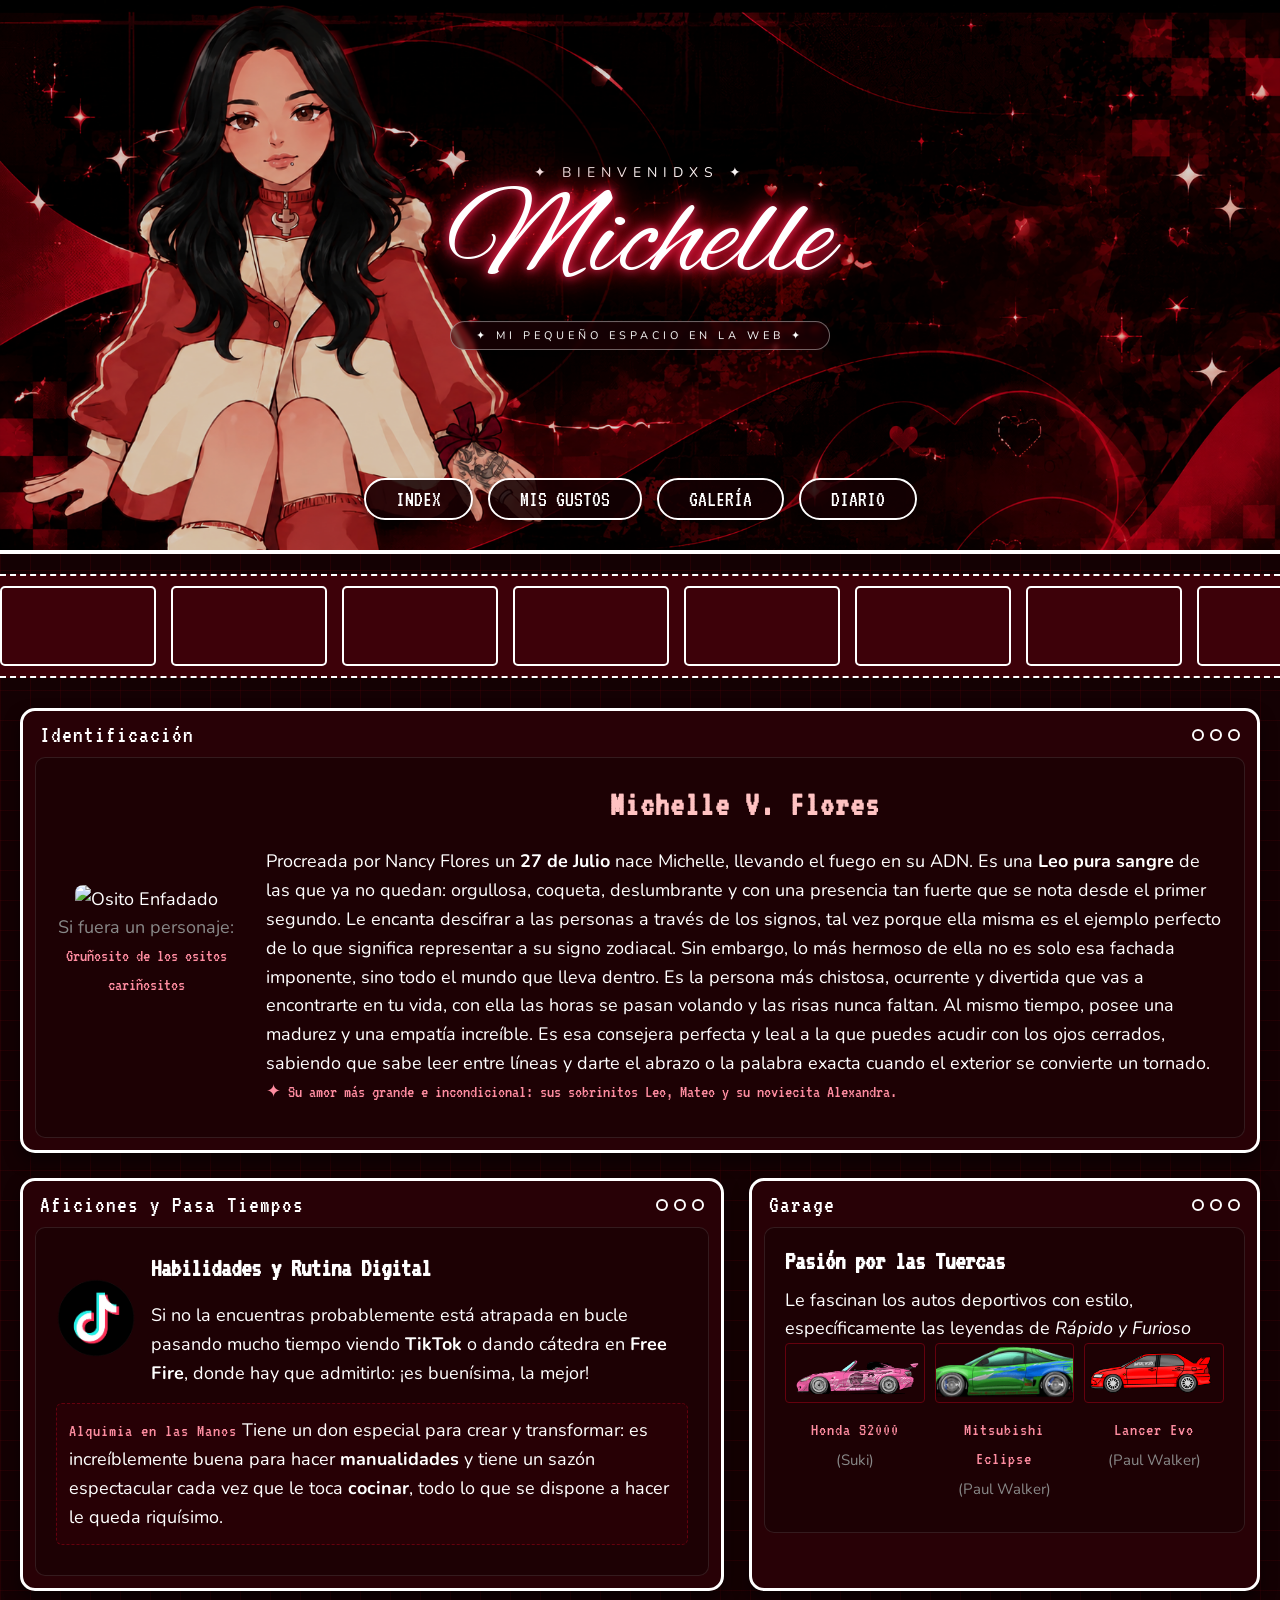
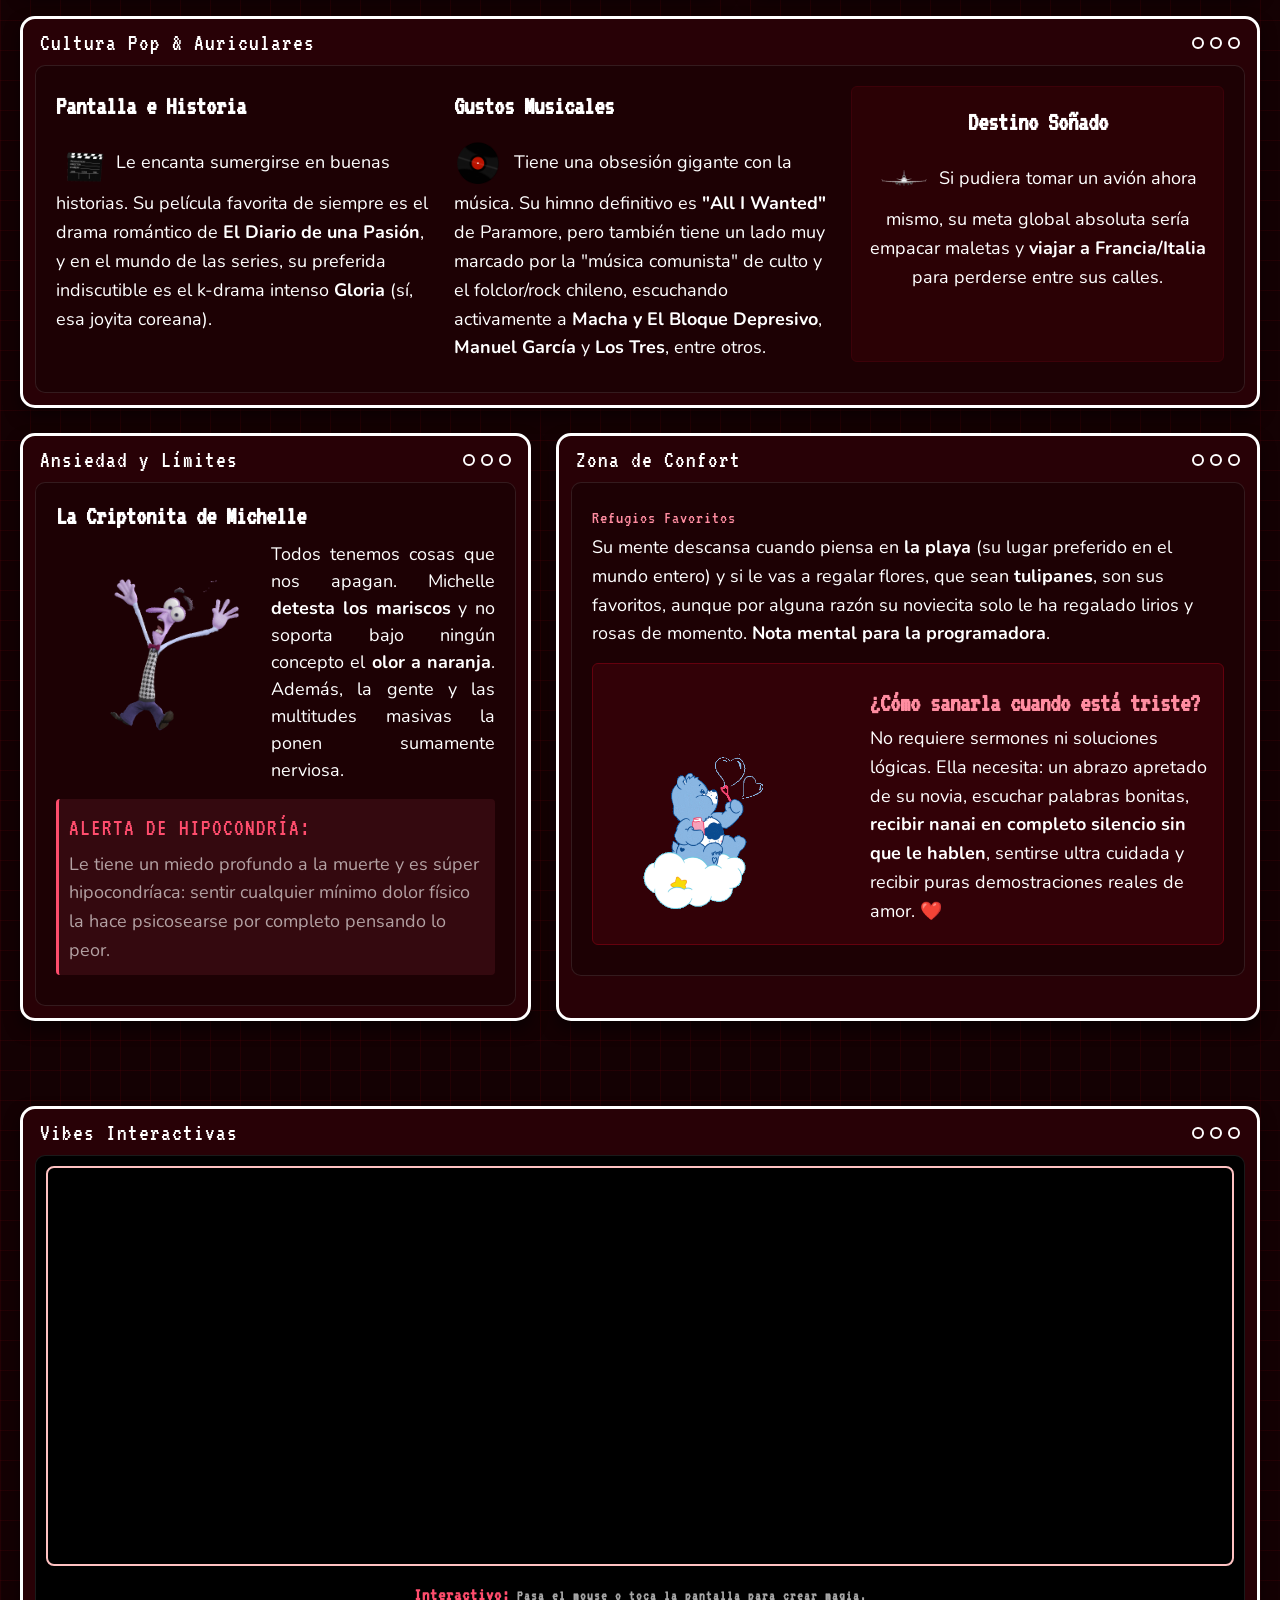
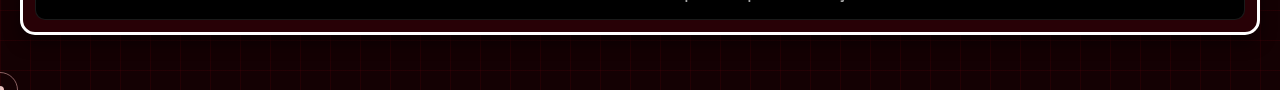
==== gustos.html @ 3cf8f76e "Primer commit: Proyecto Blog Michelle terminado" ====
<!DOCTYPE html>
<html lang="es">
<head>
    <meta charset="UTF-8">
    <meta name="viewport" content="width=device-width, initial-scale=1.0">
    <title>My Blog Michelle - Mis Gustos</title>
    <link rel="stylesheet" href="style.css">
    <link href="https://fonts.googleapis.com/css2?family=Alex+Brush&family=VT323&family=Nunito:wght@400;700;900&family=Pixelify+Sans&display=swap" rel="stylesheet">
</head>
<body>

    <header class="site-header">
        <div class="header-banner-container">
            <img src="FOTOS/Portada 1.png" class="banner-img" alt="Portada Michelle">
            
            <div class="header-text-overlay">
                <p class="welcome-text">✦ Bienvenidxs ✦</p>
                <h1 class="sparkle-name">Michelle</h1>
                <p class="tagline">✦ MI PEQUEÑO ESPACIO EN LA WEB ✦</p>
            </div>

            <nav class="nav-buttons">
                <a href="index.html" class="tu-clase-de-boton">INDEX</a>
                <a href="gustos.html" class="tu-clase-de-boton">MIS GUSTOS</a>
                <a href="galeria.html" class="tu-clase-de-boton">GALERÍA</a>
                <a href="diario.html" class="tu-clase-de-boton">DIARIO</a>
            </nav>
        </div>
    </header>

    <div class="marquee-container">
        <div class="marquee-track">
            <video src="C:\Users\Satana\Documents\AM\MyBlogMichelle\FOTOS\GIF\1.mp4.mp4" autoplay loop muted playsinline></video>
            <video src="C:\Users\Satana\Documents\AM\MyBlogMichelle\FOTOS\GIF\2.mp4.mp4" autoplay loop muted playsinline></video>
            <video src="C:\Users\Satana\Documents\AM\MyBlogMichelle\FOTOS\GIF\3.mp4.mp4" autoplay loop muted playsinline></video>
            <video src="C:\Users\Satana\Documents\AM\MyBlogMichelle\FOTOS\GIF\4.mp4.mp4" autoplay loop muted playsinline></video>
            <video src="C:\Users\Satana\Documents\AM\MyBlogMichelle\FOTOS\GIF\5.mp4.mp4" autoplay loop muted playsinline></video>
            <video src="C:\Users\Satana\Documents\AM\MyBlogMichelle\FOTOS\GIF\6.mp4.mp4" autoplay loop muted playsinline></video>
            
            <video src="C:\Users\Satana\Documents\AM\MyBlogMichelle\FOTOS\GIF\1.mp4.mp4" autoplay loop muted playsinline></video>
            <video src="C:\Users\Satana\Documents\AM\MyBlogMichelle\FOTOS\GIF\2.mp4.mp4" autoplay loop muted playsinline></video>
            <video src="C:\Users\Satana\Documents\AM\MyBlogMichelle\FOTOS\GIF\3.mp4.mp4" autoplay loop muted playsinline></video>
            <video src="C:\Users\Satana\Documents\AM\MyBlogMichelle\FOTOS\GIF\4.mp4.mp4" autoplay loop muted playsinline></video>
            <video src="C:\Users\Satana\Documents\AM\MyBlogMichelle\FOTOS\GIF\5.mp4.mp4" autoplay loop muted playsinline></video>
            <video src="C:\Users\Satana\Documents\AM\MyBlogMichelle\FOTOS\GIF\6.mp4.mp4" autoplay loop muted playsinline></video>

            <video src="C:\Users\Satana\Documents\AM\MyBlogMichelle\FOTOS\GIF\1.mp4.mp4" autoplay loop muted playsinline></video>
            <video src="C:\Users\Satana\Documents\AM\MyBlogMichelle\FOTOS\GIF\2.mp4.mp4" autoplay loop muted playsinline></video>
            <video src="C:\Users\Satana\Documents\AM\MyBlogMichelle\FOTOS\GIF\3.mp4.mp4" autoplay loop muted playsinline></video>
            <video src="C:\Users\Satana\Documents\AM\MyBlogMichelle\FOTOS\GIF\4.mp4.mp4" autoplay loop muted playsinline></video>
            <video src="C:\Users\Satana\Documents\AM\MyBlogMichelle\FOTOS\GIF\5.mp4.mp4" autoplay loop muted playsinline></video>
            <video src="C:\Users\Satana\Documents\AM\MyBlogMichelle\FOTOS\GIF\6.mp4.mp4" autoplay loop muted playsinline></video>
            
            <video src="C:\Users\Satana\Documents\AM\MyBlogMichelle\FOTOS\GIF\1.mp4.mp4" autoplay loop muted playsinline></video>
            <video src="C:\Users\Satana\Documents\AM\MyBlogMichelle\FOTOS\GIF\2.mp4.mp4" autoplay loop muted playsinline></video>
            <video src="C:\Users\Satana\Documents\AM\MyBlogMichelle\FOTOS\GIF\3.mp4.mp4" autoplay loop muted playsinline></video>
            <video src="C:\Users\Satana\Documents\AM\MyBlogMichelle\FOTOS\GIF\4.mp4.mp4" autoplay loop muted playsinline></video>
            <video src="C:\Users\Satana\Documents\AM\MyBlogMichelle\FOTOS\GIF\5.mp4.mp4" autoplay loop muted playsinline></video>
            <video src="C:\Users\Satana\Documents\AM\MyBlogMichelle\FOTOS\GIF\6.mp4.mp4" autoplay loop muted playsinline></video>
        </div>
    </div>

    <div class="main-layout-gustos">
        
        <div class="retro-window">
            <div class="window-top">
                <span class="window-title">Identificación</span>
                <div class="dots"><span></span><span></span><span></span></div>
            </div>
            <div class="inner-box identity-box">
                <div class="identity-flex">
                    <div class="identity-michi-gif">
                        <img src="C:\Users\Satana\Documents\AM\MyBlogMichelle\FOTOS\Decoracion\jajaja.jfif" alt="Osito Enfadado" style="border: none; padding: 0; background: none; box-shadow: none;">
                        <p class="michi-caption">Si fuera un personaje:
                            <p class="identity-highlights">
                                Gruñosito de los ositos cariñositos
                        </p>
                        </p>
                    </div>
                    <div class="identity-text">
                        <h2>Michelle V. Flores</h2>
                        <p>
                          Procreada por Nancy Flores un <b>27 de Julio</b> nace Michelle, llevando el fuego en su ADN. Es una <b>Leo pura sangre</b> de las que ya no quedan: orgullosa, coqueta, deslumbrante y con una presencia tan fuerte que se nota desde el primer segundo. Le encanta descifrar a las personas a través de los signos, tal vez porque ella misma es el ejemplo perfecto de lo que significa representar a su signo zodiacal. 

                            Sin embargo, lo más hermoso de ella no es solo esa fachada imponente, sino todo el mundo que lleva dentro. Es la persona más chistosa, ocurrente y divertida que vas a encontrarte en tu vida, con ella las horas se pasan volando y las risas nunca faltan. Al mismo tiempo, posee una madurez y una empatía increíble. Es esa consejera perfecta y leal a la que puedes acudir con los ojos cerrados, sabiendo que sabe leer entre líneas y darte el abrazo o la palabra exacta cuando el exterior se convierte un tornado. 
                        </p>
                        <p class="identity-highlights">
                            ✦ Su amor más grande e incondicional: sus sobrinitos Leo, Mateo y su noviecita Alexandra.
                        </p>
                    </div>
                </div>
            </div>
        </div>

        <div class="window-row-two">
            
            <div class="retro-window flex-large">
                <div class="window-top">
                    <span class="window-title">Aficiones y Pasa Tiempos</span>
                    <div class="dots"><span></span><span></span><span></span></div>
                </div>
                <div class="inner-box hobb-box">
                    <div class="hobb-flex-row">
                        <img src="FOTOS/GIF/tiktok.png" alt="Free Fire Booyah" style="border: none; padding: 0; background: none; box-shadow: none; width: 80px; height: 80px; object-fit: cover;">
                        <div>
                            <h3>Habilidades y Rutina Digital</h3>
                            <p>
                                Si no la encuentras probablemente está atrapada en bucle pasando mucho tiempo viendo <b>TikTok</b> o dando cátedra en <b>Free Fire</b>, donde hay que admitirlo: ¡es buenísima, la mejor!
                            </p>
                        </div>
                    </div>
                    <div class="hobb-crafts">
                        <span class="crafts-title">Alquimia en las Manos</span>
                        Tiene un don especial para crear y transformar: es increíblemente buena para hacer <b>manualidades</b> y tiene un sazón espectacular cada vez que le toca <b>cocinar</b>, todo lo que se dispone a hacer le queda riquísimo.
                    </div>
                </div>
            </div>

            <div class="retro-window flex-small">
                <div class="window-top">
                    <span class="window-title">Garage</span>
                    <div class="dots"><span></span><span></span><span></span></div>
                </div>
                <div class="inner-box garage-box">
                    <h3>Pasión por las Tuercas</h3>
                    <p class="garage-intro">
                        Le fascinan los autos deportivos con estilo, específicamente las leyendas de <i>Rápido y Furioso</i>
                    </p>
                    <div class="garage-grid">
                        <div class="car-card">
                            <img src="FOTOS/Decoracion/suki.gif">
                            <span class="car-name">Honda S2000</span>
                            <small class="car-sub">(Suki)</small>
                        </div>
                        <div class="car-card">
                            <img src="FOTOS/Decoracion/eclipse.gif">
                            <span class="car-name">Mitsubishi Eclipse</span>
                            <small class="car-sub">(Paul Walker)</small>
                        </div>
                        <div class="car-card">
                            <img src="FOTOS/Decoracion/lancer.gif">
                            <span class="car-name">Lancer Evo</span>
                            <small class="car-sub">(Paul Walker)</small>
                        </div>
                    </div>
                </div>
            </div>

        </div>

        <div class="retro-window">
            <div class="window-top">
                <span class="window-title">Cultura Pop & Auriculares</span>
                <div class="dots"><span></span><span></span><span></span></div>
            </div>
            <div class="inner-box media-box">
                <div class="media-grid">
                    <div class="media-col">
                        <h3>Pantalla e Historia</h3>
                        <p>
                            <img src="FOTOS/GIF/123accion.gif" alt="Pelis y Series Clapper" style="border: none; padding: 0; background: none; box-shadow: none; width: 50px; height: 50px; vertical-align: middle; margin-right: 5px;">
                            Le encanta sumergirse en buenas historias. Su película favorita de siempre es el drama romántico de <b>El Diario de una Pasión</b>, y en el mundo de las series, su preferida indiscutible es el k-drama intenso <b>Gloria</b> (sí, esa joyita coreana).
                        </p>
                    </div>
                    <div class="media-col">
                        <h3>Gustos Musicales</h3>
                        <p>
                            <img src="FOTOS/GIF/vinilo.gif" alt="Vinilo Musica" style="border: none; padding: 0; background: none; box-shadow: none; width: 50px; height: 50px; vertical-align: middle; margin-right: 5px;">
                            Tiene una obsesión gigante con la música. Su himno definitivo es <b>"All I Wanted"</b> de Paramore, pero también tiene un lado muy marcado por la "música comunista" de culto y el folclor/rock chileno, escuchando activamente a <b>Macha y El Bloque Depresivo</b>, <b>Manuel García</b> y <b>Los Tres</b>, entre otros.
                        </p>
                    </div>
                    <div class="media-col media-highlight-box">
                        <h3>Destino Soñado</h3>
                        <p>
                            <img src="FOTOS/GIF/avion.gif" alt="Avión Viaje" style="border: none; padding: 0; background: none; box-shadow: none; width: 50px; height: 50px; vertical-align: middle; margin-right: 5px;">
                            Si pudiera tomar un avión ahora mismo, su meta global absoluta sería empacar maletas y <b>viajar a Francia/Italia</b> para perderse entre sus calles.
                        </p>
                    </div>
                </div>
            </div>
        </div>

        <div class="window-row-two space-bottom">
            
            <div class="retro-window flex-small">
                <div class="window-top">
                    <span class="window-title">Ansiedad y Límites</span>
                    <div class="dots"><span></span><span></span><span></span></div>
                </div>
                <div class="inner-box anxiety-box">
                    <h3 class="crypto-title">La Criptonita de Michelle</h3>
                    
                    <div style="display: flex; align-items: center; gap: 15px; margin-bottom: 15px;">
                        <img src="FOTOS/GIF/anciedad.gif" alt="Personaje Ansiedad" style="border: none; padding: 0; background: none; box-shadow: none; width: 200px; height: auto; flex-shrink: 0;">
                        <p style="margin: 0; text-align: justify; line-height: 1.5;">
                            Todos tenemos cosas que nos apagan. Michelle <b>detesta los mariscos</b> y no soporta bajo ningún concepto el <b>olor a naranja</b>. Además, la gente y las multitudes masivas la ponen sumamente nerviosa.
                        </p>
                    </div>

                    <div class="hypo-alert">
                        <small class="hypo-title">ALERTA DE HIPOCONDRÍA:</small>
                        <p>
                            Le tiene un miedo profundo a la muerte y es súper hipocondríaca: sentir cualquier mínimo dolor físico la hace psicosearse por completo pensando lo peor.
                        </p>
                    </div>
                </div>
            </div>

            <div class="retro-window flex-large">
                <div class="window-top">
                    <span class="window-title">Zona de Confort</span>
                    <div class="dots"><span></span><span></span><span></span></div>
                </div>
                <div class="inner-box comfort-box">
                    <div class="comfort-safe-places">
                        <span class="safe-title">Refugios Favoritos</span>
                        <p>Su mente descansa cuando piensa en <b>la playa</b> (su lugar preferido en el mundo entero) y si le vas a regalar flores, que sean <b>tulipanes</b>, son sus favoritos, aunque por alguna razón su noviecita solo le ha regalado lirios y rosas de momento. <b>Nota mental para la programadora</b>.</p>
                    </div>
                    
                    <div class="protocol-card">
                        <img src="FOTOS/GIF/gruñon.gif" alt="Oso Gruñosito" style="border: none; padding: 0; background: none; box-shadow: none; width: 250px; height: 250px; object-fit: cover; border-radius: 50%;" class="protocol-avatar">
                        <div class="protocol-text">
                            <h4>¿Cómo sanarla cuando está triste?</h4>
                            <p>
                                No requiere sermones ni soluciones lógicas. Ella necesita: un abrazo apretado de su novia, escuchar palabras bonitas, <b>recibir nanai en completo silencio sin que le hablen</b>, sentirse ultra cuidada y recibir puras demostraciones reales de amor. ❤️
                            </p>
                        </div>
                    </div>
                </div>
            </div>

        </div>

        <div class="retro-window" style="margin-top: 30px; margin-bottom: 30px; width: 100%;">
            <div class="window-top">
                <span class="window-title">Vibes Interactivas</span>
                <div class="dots"><span></span><span></span><span></span></div>
            </div>
            <div class="inner-box" style="padding: 10px; display: flex; flex-direction: column; align-items: center; background: #000;">
                
                <iframe src="https://paveldogreat.github.io/WebGL-Fluid-Simulation/" 
                        width="100%" 
                        height="400px" 
                        style="border: 2px solid var(--text-pink); border-radius: 8px;" 
                        scrolling="no"
                        loading="lazy"
                        allow="accelerometer; autoplay; encrypted-media; gyroscope; picture-in-picture">
                </iframe>
                
                <p style="font-size: 14px; text-align: center; margin-top: 15px; color: #a6a6a6; font-weight: bold; font-family: 'VT323', monospace; letter-spacing: 1px;">
                    <span style="color: #ff4d6d;">Interactivo:</span> Pasa el mouse o toca la pantalla para crear magia.
                </p>
            </div>
        </div>
        
    </div> 
    
    <script src="script.js"></script>
</body>
</html>
---- style.css ----
/* =========================================
   1. RESET Y VARIABLES DE TU PALETA
   ========================================= */
:root {
    --bg-darkest: #140103;
    --bg-windows: #280106;   /* Fondo exterior de la ventana */
    --window-top: #3D0109;
    --inner-box:  #1d0104;   /* Fondo interior oscuro estilo Vivirin */
    --accents: #50010C;
    --highlights: #65010E;
    --text-light: #ffffff;
    --text-pink: #ffc2c2;
}

* {
    margin: 0;
    padding: 0;
    box-sizing: border-box;
}

body {
    background-color: var(--bg-darkest);
    background-image: 
        linear-gradient(rgba(101, 1, 14, 0.2) 1px, transparent 1px),
        linear-gradient(90deg, rgba(101, 1, 14, 0.2) 1px, transparent 1px);
    background-size: 30px 30px;
    font-family: 'Nunito', sans-serif;
    color: var(--text-light);
    overflow-x: hidden;
}

/* =========================================
   2. CABECERA Y BANNER
   ========================================= */
.site-header {
    position: relative;
    width: 100%;
    margin-bottom: 20px;
    border-bottom: 4px solid var(--text-light);
}

.header-banner-container {
    position: relative;
    width: 100%;
    display: flex;
    align-items: center;
    justify-content: center;
    overflow: hidden;
    background-color: var(--bg-darkest);
}

.banner-img {
    width: 100%;
    height: auto;
    display: block;
    object-fit: cover;
    max-height: 550px;
    filter: brightness(0.85); 
}

.header-text-overlay {
    position: absolute;
    top: 50%;
    left: 50%;
    transform: translate(-50%, -60%);
    text-align: center;
    z-index: 5;
    width: 100%;
    padding: 0 15px;
}

.welcome-text {
    letter-spacing: 6px;
    font-size: 14px;
    text-transform: uppercase;
    margin-bottom: -15px;
    text-shadow: 2px 2px 4px rgba(0,0,0,0.8);
}

.sparkle-name {
    font-family: 'Alex Brush', cursive;
    font-size: clamp(50px, 10vw, 150px); /* Ajustado para mejor responsividad */
    color: var(--text-light);
    font-weight: normal;
    line-height: 1.2;
    margin: 0;
    text-shadow: 
        0 0 10px #ff3366, 
        0 0 20px #ff0033, 
        0 0 40px #cc0000, 
        0 0 80px var(--highlights);
}

.tagline {
    letter-spacing: 4px;
    font-size: 11px;
    text-transform: uppercase;
    border: 1px solid rgba(255, 255, 255, 0.4);
    padding: 6px 25px;
    border-radius: 30px;
    display: inline-block;
    background: rgba(40, 1, 6, 0.5);
    backdrop-filter: blur(2px);
}

.nav-buttons {
    position: absolute;
    bottom: 30px;
    left: 0;
    width: 100%;
    display: flex;
    justify-content: center;
    gap: 15px;
    flex-wrap: wrap;
    z-index: 10;
    padding: 0 15px;
}

.nav-buttons a {
    background-color: rgba(20, 1, 3, 0.85);
    color: var(--text-light);
    text-decoration: none;
    padding: 8px 30px;
    border-radius: 30px;
    border: 2px solid var(--text-light);
    font-family: 'VT323', monospace;
    font-size: 22px;
    transition: transform 0.3s, box-shadow 0.3s, background-color 0.3s;
    box-shadow: 0 4px 6px rgba(0,0,0,0.4);
}

.nav-buttons a:hover {
    background-color: var(--highlights);
    transform: scale(1.05);
    box-shadow: 0 0 15px #ff0033;
}

/* =========================================
   3. MARQUEE DE VIDEOS
   ========================================= */
.marquee-container {
    width: 100%;
    overflow: hidden;
    background-color: var(--window-top);
    border-top: 2px dashed var(--text-light);
    border-bottom: 2px dashed var(--text-light);
    padding: 10px 0;
    margin-bottom: 30px;
}

.marquee-track {
    display: flex;
    width: max-content;
    animation: scroll 20s linear infinite;
    gap: 15px;
}

.marquee-track video {
    height: 80px;
    border: 2px solid var(--text-light);
    border-radius: 5px;
}

@keyframes scroll {
    0% { transform: translateX(0); }
    100% { transform: translateX(-50%); }
}

/* =========================================
   4. LAYOUT PRINCIPAL (INDEX Y GUSTOS)
   ========================================= */
.main-layout {
    display: grid;
    grid-template-columns: minmax(280px, 1fr) minmax(400px, 2fr) minmax(280px, 1fr);
    gap: 30px;
    max-width: 1650px;
    margin: 0 auto;
    padding: 0 20px 50px 20px;
}

.main-layout-gustos {
    display: flex;
    flex-direction: column;
    gap: 25px;
    width: 100%;
    max-width: 1400px;
    margin: 25px auto;
    padding: 0 20px;
}

.window-row-two {
    display: flex;
    gap: 25px;
    flex-wrap: wrap;
    width: 100%;
}

.flex-large { flex: 1.4; min-width: 300px; }
.flex-small { flex: 1; min-width: 280px; }

/* =========================================
   5. VENTANAS RETRO VIVIRIN
   ========================================= */
.retro-window {
    background-color: var(--bg-windows);
    border-radius: 15px;
    border: 3px solid var(--text-light);
    padding: 12px;
    position: relative; 
    box-shadow: 0px 8px 15px rgba(0,0,0,0.5);
}

.window-top {
    display: flex;
    justify-content: space-between;
    align-items: center;
    padding: 0 5px 10px 5px;
}

.window-title, .crafts-title, .safe-title, .hypo-title, .car-name {
    font-family: 'VT323', monospace;
    font-size: 24px;
    color: var(--text-light);
    letter-spacing: 1px;
}

.crafts-title, .safe-title, .car-name { color: #ff8da1; }
.hypo-title { color: #ff4d6d; margin-bottom: 2px; display: block; }
.car-name { display: block; margin-top: 4px; }

.dots { display: flex; gap: 6px; }
.dots span { 
    width: 12px; height: 12px; 
    border: 2px solid var(--text-light); 
    border-radius: 50%; 
}

.inner-box {
    background-color: var(--inner-box);
    border-radius: 10px;
    padding: 20px 20px 30px 20px;
    border: 1px solid rgba(255,255,255,0.1);
}

/* =========================================
   6. TIPOGRAFÍA INTERNA Y UTILIDADES
   ========================================= */
.mt-20 { margin-top: 20px; }
.space-bottom { margin-bottom: 30px; }
.text-center { text-align: center; }
.text-justify { text-align: justify; }

.inner-box p, 
.inner-box li, 
.inner-box span,
.inner-box div {
    font-size: 18px;
    line-height: 1.6;
}

.inner-box h2 {
    font-family: 'VT323', monospace;
    font-size: 34px;
    color: var(--text-pink);
    margin-bottom: 15px;
    text-align: center;
    letter-spacing: 1px;
}

.inner-box h3, .inner-box h4 {
    font-family: 'VT323', monospace;
    font-size: 26px;
    margin-bottom: 12px;
}

.profile-text {
    font-size: 14px; /* Opciones específicas se mantienen si lo requieres */
    line-height: 1.6;
    text-align: left;
}

.car-sub, .michi-caption {
    font-size: 15px;
    color: #888;
}

/* =========================================
   7. COMPONENTES INTERNOS (Perfil, Gustos)
   ========================================= */
.profile-body { background-color: var(--accents); }

.profile-icon {
    width: 130px;
    height: 130px;
    background-color: var(--bg-darkest);
    border-radius: 50%;
    border: 3px solid var(--text-light);
    object-fit: cover;
    margin: 0 auto 15px auto;
    display: block;
}

/* Elementos Flotantes */
.floating-character {
    position: absolute;
    z-index: 10;
    pointer-events: none;
}
.left-float { width: 200px; bottom: -50px; right: -70px; }
.profile-corner-oni { width: 170px; position: absolute; bottom: 10px; right: 10px; z-index: 10; pointer-events: none; }
.mood-float { width: 240px; bottom: -25px; left: -40px; }
.oni-flotante { float: right; width: 150px; margin: 5px 0 5px 15px; }

.mood-bipolar-image {
    display: block;
    margin: 25px auto 0;
    width: 200px;
    height: auto;
}

/* Galerías e Identidad */
.singers-gallery {
    display: flex;
    gap: 15px;
    justify-content: center;
    flex-wrap: wrap;
}
.singers-gallery img {
    width: calc(50% - 10px);
    border-radius: 10px;
    border: 2px solid var(--highlights);
    object-fit: cover;
}

.identity-flex { display: flex; gap: 30px; flex-wrap: wrap; align-items: center; }
.identity-michi-gif { flex: 0 0 180px; text-align: center; margin: 0 auto; }
.identity-michi-gif img { width: 100%; border-radius: 8px; border: 2px solid #65010E; background: #0a0001; }
.identity-text { flex: 1; min-width: 250px; }
.identity-highlights { color: #ff8da1; font-family: 'VT323', monospace; margin: 0; }

.hobb-flex-row { display: flex; gap: 15px; align-items: center; }
.hobb-avatar { width: 80px; height: 80px; object-fit: cover; border-radius: 6px; border: 1px solid #65010E; }
.hobb-crafts { background: rgba(101, 1, 14, 0.15); padding: 12px; border-radius: 6px; border: 1px dashed #65010E; margin-top: 15px; }

.garage-grid { display: grid; grid-template-columns: repeat(auto-fit, minmax(80px, 1fr)); gap: 10px; text-align: center; }
.car-card img { width: 100%; height: 60px; object-fit: cover; border-radius: 4px; border: 1px solid #65010E; }

.media-grid { display: grid; grid-template-columns: repeat(auto-fit, minmax(250px, 1fr)); gap: 25px; }
.media-highlight-box { background: rgba(101, 1, 14, 0.2); padding: 15px; border-radius: 6px; border: 1px solid #3D0109; text-align: center; }

.hypo-alert { background: rgba(255, 77, 109, 0.1); padding: 10px; border-radius: 4px; border-left: 3px solid #ff4d6d; margin-top: 10px; }
.hypo-alert p { color: #b3a1a3; }

.protocol-card { background: rgba(101, 1, 14, 0.3); padding: 15px; border-radius: 6px; border: 1px solid #65010E; display: flex; gap: 12px; align-items: center; margin-top: 15px; }
.protocol-avatar { width: 50px; height: 50px; border-radius: 50%; object-fit: cover; border: 2px solid #ff8da1; flex-shrink: 0; }
.protocol-text h4 { color: #ff8da1; margin: 0; }

/* =========================================
   8. TÍTULO MYA Y POLAROIDS
   ========================================= */
.mya-custom-title-container {
    text-align: center;
    margin: 60px 0 30px 0;
    padding: 0 20px;
}

.mya-main-title {
    font-family: 'Pixelify Sans', 'VT323', monospace;
    font-size: clamp(35px, 6vw, 55px);
    color: var(--text-light);
    text-shadow: 0 0 10px #ff4d6d, 0 0 20px #ff4d6d;
    margin: 0;
    letter-spacing: 3px;
    text-transform: uppercase;
}

.mya-main-title span {
    color: #ff8da1;
    animation: pulse 1.5s infinite alternate;
    display: inline-block;
}

.mya-subtitle {
    font-family: 'VT323', monospace;
    color: #a6a6a6;
    font-size: 22px;
    margin-top: 10px;
    letter-spacing: 2px;
}

@keyframes pulse {
    from { transform: scale(1); text-shadow: 0 0 10px #ff4d6d; }
    to { transform: scale(1.2); text-shadow: 0 0 20px #ffcc5c; }
}

.scattered-gallery-container {
    display: flex;
    flex-wrap: wrap;
    justify-content: center; /* Mejor centrado general */
    align-items: center;
    gap: 50px;
    padding: 60px 20px;
    width: 100%;
    max-width: 1400px;
    margin: 0 auto 80px auto;
}

.polaroid-item {
    position: relative;
    --rot: 0deg; 
    --moveY: 0px;
    --moveX: 0px;
    transform: rotate(var(--rot)) translate(var(--moveX), var(--moveY));
    transition: transform 0.4s cubic-bezier(0.175, 0.885, 0.32, 1.275), z-index 0.1s;
    z-index: 1;
}

.polaroid-item:hover {
    z-index: 99;
    transform: rotate(0deg) translate(0px, 0px) scale(1.15); /* Escala ligeramente reducida para evitar desbordes */
}

/* Rotaciones Caóticas */
.polaroid-item:nth-child(2n) { --rot: 6deg;   --moveY: 25px;  --moveX: -15px; }
.polaroid-item:nth-child(3n) { --rot: -8deg;  --moveY: -35px; --moveX: 20px; }
.polaroid-item:nth-child(4n) { --rot: 5deg;   --moveY: 15px;  --moveX: 30px; }
.polaroid-item:nth-child(5n) { --rot: -6deg;  --moveY: -20px; --moveX: -25px; }
.polaroid-item:nth-child(7n) { --rot: 9deg;   --moveY: 45px;  --moveX: 10px; }
.polaroid-item:nth-child(11n){ --rot: -10deg; --moveY: -40px; --moveX: 35px; }

.pin {
    width: 18px;
    height: 18px;
    border-radius: 50%;
    position: absolute;
    top: -8px;
    left: 50%;
    transform: translateX(-50%);
    z-index: 5;
    box-shadow: inset -3px -3px 5px rgba(0,0,0,0.3), 2px 2px 4px rgba(0,0,0,0.4);
    background: #ff4d6d;
}
.polaroid-item:nth-child(2n) .pin { background: #9cadce; }
.polaroid-item:nth-child(3n) .pin { background: #ffcc5c; }
.polaroid-item:nth-child(4n) .pin { background: #a3c1ad; }
.polaroid-item:nth-child(5n) .pin { background: #f9d5e5; }

.polaroid-card {
    background: #fdfdfd;
    padding: 12px 12px 0 12px;
    border: 1px solid #ddd;
    box-shadow: 4px 6px 20px rgba(0,0,0,0.6);
    width: 220px;
}

.polaroid-card img {
    width: 100%;
    height: 220px;
    object-fit: cover;
    border: 1px solid #eee;
}

.polaroid-footer {
    padding: 12px 0;
    text-align: center;
    font-family: 'Alex Brush', cursive;
    font-size: 26px;
    color: #333;
}

/* =========================================
   9. MEDIA QUERIES UNIFICADAS (RESPONSIVO)
   ========================================= */
@media screen and (max-width: 950px) {
    /* Convierte los layouts en una sola columna fluida */
    .main-layout {
        grid-template-columns: 1fr;
        padding: 0 15px 30px 15px;
    }
    
    .nav-buttons {
        position: relative;
        bottom: 0;
        padding: 20px 15px;
        background-color: var(--bg-windows);
    }

    /* Galería de Cantantes */
    .singers-gallery {
        flex-direction: column;
        align-items: center;
    }
    
    .singers-gallery img {
        width: 100%;
        max-width: 350px;
    }

    /* Ajuste de elementos flotantes para no tapar contenido */
    .left-float, .mood-float {
        display: none; /* En pantallas pequeñas, ocultar flotantes externos suele ser lo mejor */
    }
    
    .oni-flotante {
        width: 100px; /* Reducir en móvil */
    }
    
    /* Layout Gustos */
    .window-row-two {
        flex-direction: column;
    }
    
    .identity-flex {
        flex-direction: column;
        text-align: center;
    }
}
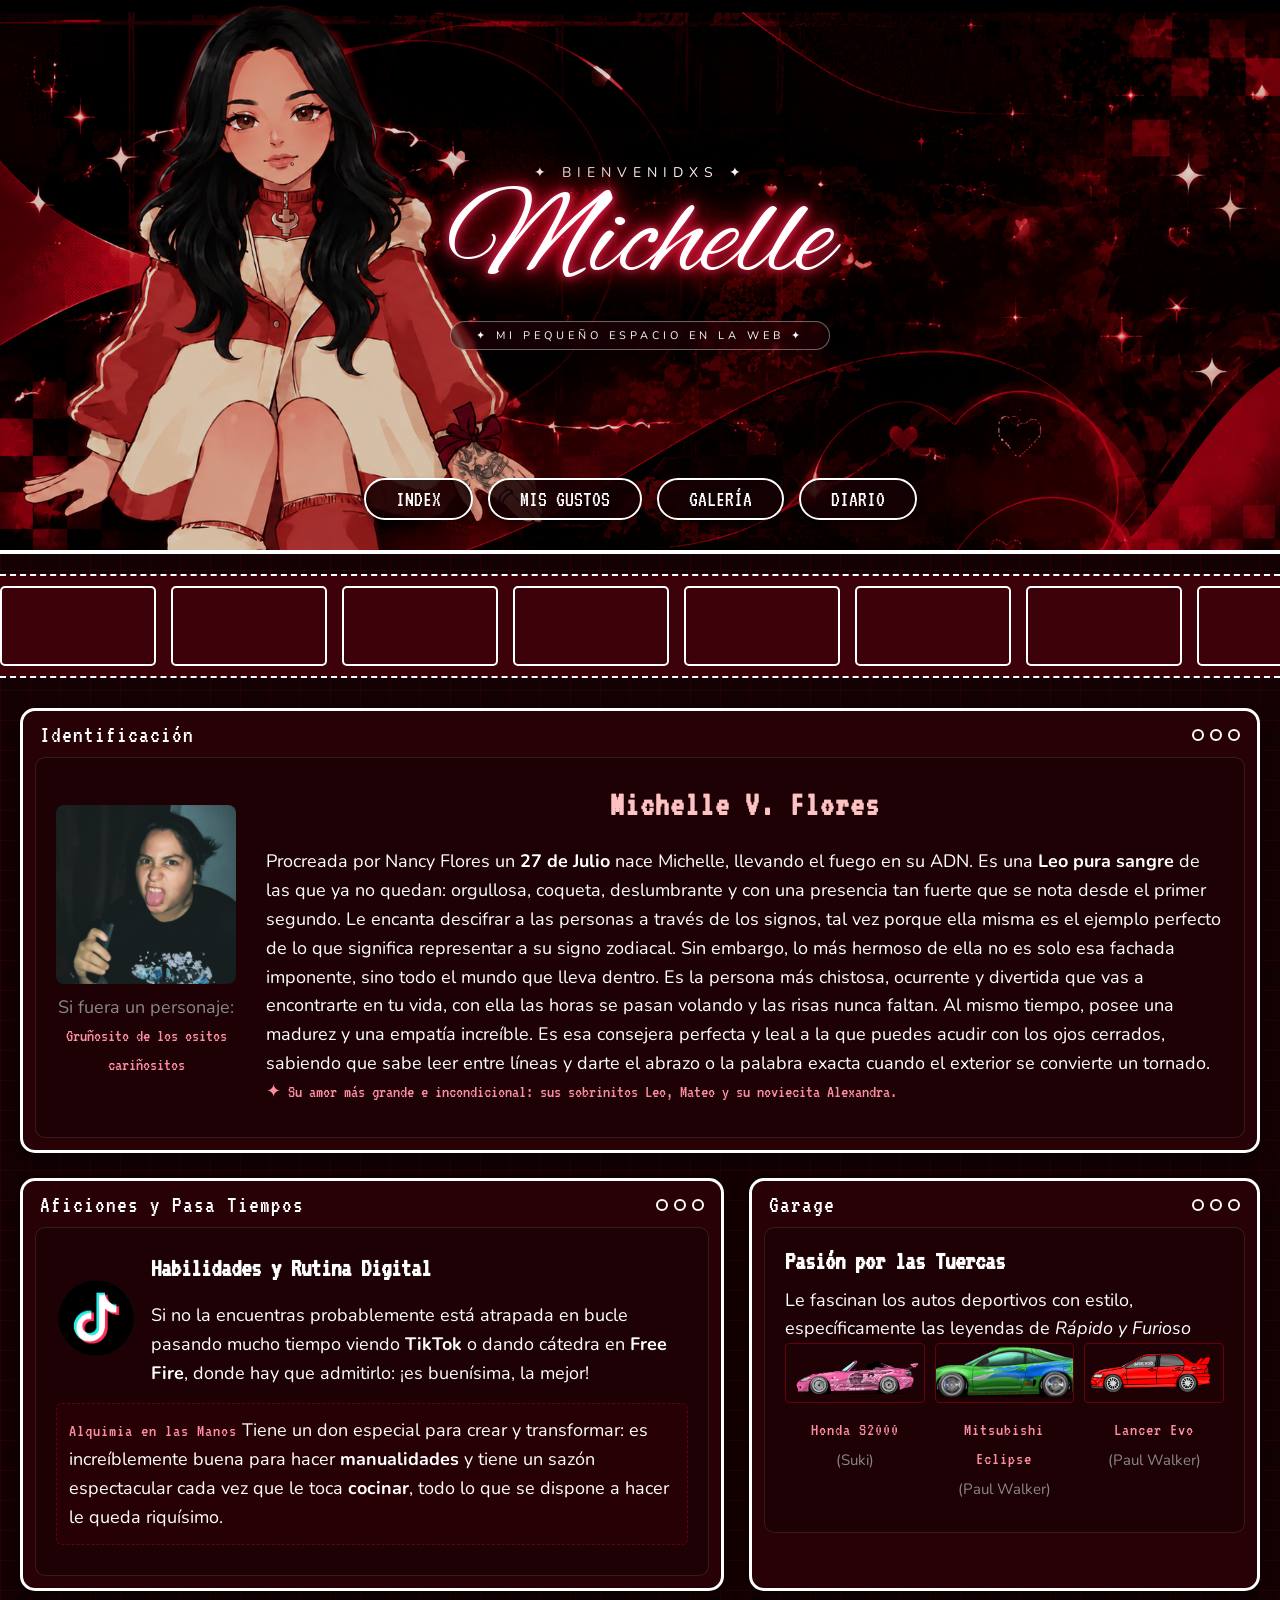
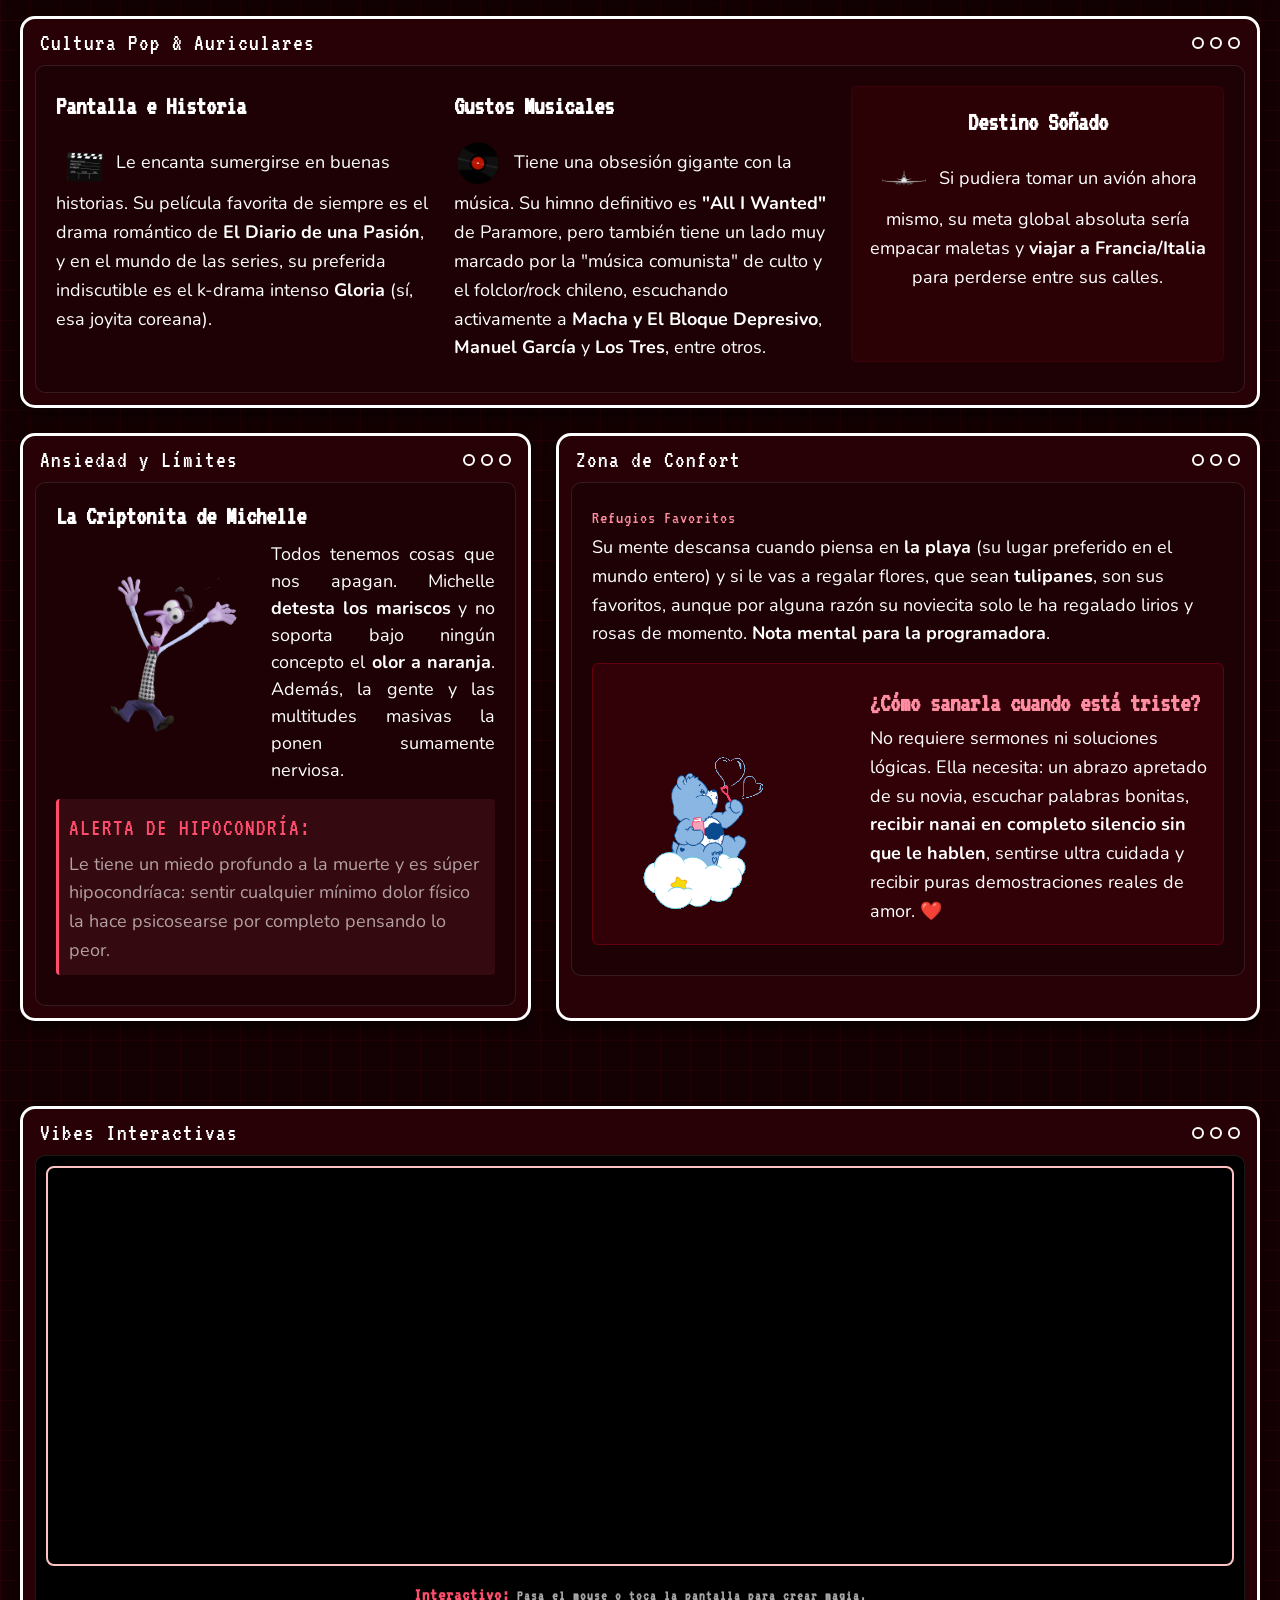
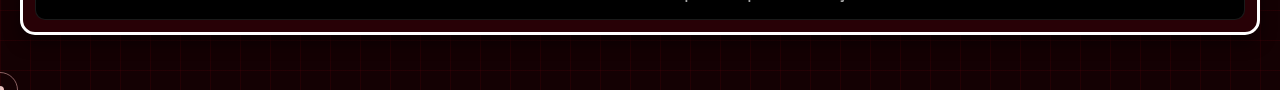
==== commit f1620690: "Corrigiendo rutas de las imagenes y gifs" ====
--- a/gustos.html
+++ b/gustos.html
@@ -30,33 +30,33 @@
 
     <div class="marquee-container">
         <div class="marquee-track">
-            <video src="C:\Users\Satana\Documents\AM\MyBlogMichelle\FOTOS\GIF\1.mp4.mp4" autoplay loop muted playsinline></video>
-            <video src="C:\Users\Satana\Documents\AM\MyBlogMichelle\FOTOS\GIF\2.mp4.mp4" autoplay loop muted playsinline></video>
-            <video src="C:\Users\Satana\Documents\AM\MyBlogMichelle\FOTOS\GIF\3.mp4.mp4" autoplay loop muted playsinline></video>
-            <video src="C:\Users\Satana\Documents\AM\MyBlogMichelle\FOTOS\GIF\4.mp4.mp4" autoplay loop muted playsinline></video>
-            <video src="C:\Users\Satana\Documents\AM\MyBlogMichelle\FOTOS\GIF\5.mp4.mp4" autoplay loop muted playsinline></video>
-            <video src="C:\Users\Satana\Documents\AM\MyBlogMichelle\FOTOS\GIF\6.mp4.mp4" autoplay loop muted playsinline></video>
-            
-            <video src="C:\Users\Satana\Documents\AM\MyBlogMichelle\FOTOS\GIF\1.mp4.mp4" autoplay loop muted playsinline></video>
-            <video src="C:\Users\Satana\Documents\AM\MyBlogMichelle\FOTOS\GIF\2.mp4.mp4" autoplay loop muted playsinline></video>
-            <video src="C:\Users\Satana\Documents\AM\MyBlogMichelle\FOTOS\GIF\3.mp4.mp4" autoplay loop muted playsinline></video>
-            <video src="C:\Users\Satana\Documents\AM\MyBlogMichelle\FOTOS\GIF\4.mp4.mp4" autoplay loop muted playsinline></video>
-            <video src="C:\Users\Satana\Documents\AM\MyBlogMichelle\FOTOS\GIF\5.mp4.mp4" autoplay loop muted playsinline></video>
-            <video src="C:\Users\Satana\Documents\AM\MyBlogMichelle\FOTOS\GIF\6.mp4.mp4" autoplay loop muted playsinline></video>
-
-            <video src="C:\Users\Satana\Documents\AM\MyBlogMichelle\FOTOS\GIF\1.mp4.mp4" autoplay loop muted playsinline></video>
-            <video src="C:\Users\Satana\Documents\AM\MyBlogMichelle\FOTOS\GIF\2.mp4.mp4" autoplay loop muted playsinline></video>
-            <video src="C:\Users\Satana\Documents\AM\MyBlogMichelle\FOTOS\GIF\3.mp4.mp4" autoplay loop muted playsinline></video>
-            <video src="C:\Users\Satana\Documents\AM\MyBlogMichelle\FOTOS\GIF\4.mp4.mp4" autoplay loop muted playsinline></video>
-            <video src="C:\Users\Satana\Documents\AM\MyBlogMichelle\FOTOS\GIF\5.mp4.mp4" autoplay loop muted playsinline></video>
-            <video src="C:\Users\Satana\Documents\AM\MyBlogMichelle\FOTOS\GIF\6.mp4.mp4" autoplay loop muted playsinline></video>
-            
-            <video src="C:\Users\Satana\Documents\AM\MyBlogMichelle\FOTOS\GIF\1.mp4.mp4" autoplay loop muted playsinline></video>
-            <video src="C:\Users\Satana\Documents\AM\MyBlogMichelle\FOTOS\GIF\2.mp4.mp4" autoplay loop muted playsinline></video>
-            <video src="C:\Users\Satana\Documents\AM\MyBlogMichelle\FOTOS\GIF\3.mp4.mp4" autoplay loop muted playsinline></video>
-            <video src="C:\Users\Satana\Documents\AM\MyBlogMichelle\FOTOS\GIF\4.mp4.mp4" autoplay loop muted playsinline></video>
-            <video src="C:\Users\Satana\Documents\AM\MyBlogMichelle\FOTOS\GIF\5.mp4.mp4" autoplay loop muted playsinline></video>
-            <video src="C:\Users\Satana\Documents\AM\MyBlogMichelle\FOTOS\GIF\6.mp4.mp4" autoplay loop muted playsinline></video>
+        <video src="FOTOS/GIF/1.mp4.mp4" autoplay loop muted playsinline></video>
+        <video src="FOTOS/GIF/2.mp4.mp4" autoplay loop muted playsinline></video>
+        <video src="FOTOS/GIF/3.mp4.mp4" autoplay loop muted playsinline></video>
+        <video src="FOTOS/GIF/4.mp4.mp4" autoplay loop muted playsinline></video>
+        <video src="FOTOS/GIF/5.mp4.mp4" autoplay loop muted playsinline></video>
+        <video src="FOTOS/GIF/6.mp4.mp4" autoplay loop muted playsinline></video>
+
+        <video src="FOTOS/GIF/1.mp4.mp4" autoplay loop muted playsinline></video>
+        <video src="FOTOS/GIF/2.mp4.mp4" autoplay loop muted playsinline></video>
+        <video src="FOTOS/GIF/3.mp4.mp4" autoplay loop muted playsinline></video>
+        <video src="FOTOS/GIF/4.mp4.mp4" autoplay loop muted playsinline></video>
+        <video src="FOTOS/GIF/5.mp4.mp4" autoplay loop muted playsinline></video>
+        <video src="FOTOS/GIF/6.mp4.mp4" autoplay loop muted playsinline></video>
+
+        <video src="FOTOS/GIF/1.mp4.mp4" autoplay loop muted playsinline></video>
+        <video src="FOTOS/GIF/2.mp4.mp4" autoplay loop muted playsinline></video>
+        <video src="FOTOS/GIF/3.mp4.mp4" autoplay loop muted playsinline></video>
+        <video src="FOTOS/GIF/4.mp4.mp4" autoplay loop muted playsinline></video>
+        <video src="FOTOS/GIF/5.mp4.mp4" autoplay loop muted playsinline></video>
+        <video src="FOTOS/GIF/6.mp4.mp4" autoplay loop muted playsinline></video>
+
+        <video src="FOTOS/GIF/1.mp4.mp4" autoplay loop muted playsinline></video>
+        <video src="FOTOS/GIF/2.mp4.mp4" autoplay loop muted playsinline></video>
+        <video src="FOTOS/GIF/3.mp4.mp4" autoplay loop muted playsinline></video>
+        <video src="FOTOS/GIF/4.mp4.mp4" autoplay loop muted playsinline></video>
+        <video src="FOTOS/GIF/5.mp4.mp4" autoplay loop muted playsinline></video>
+        <video src="FOTOS/GIF/6.mp4.mp4" autoplay loop muted playsinline></video>
         </div>
     </div>
 
@@ -70,7 +70,7 @@
             <div class="inner-box identity-box">
                 <div class="identity-flex">
                     <div class="identity-michi-gif">
-                        <img src="C:\Users\Satana\Documents\AM\MyBlogMichelle\FOTOS\Decoracion\jajaja.jfif" alt="Osito Enfadado" style="border: none; padding: 0; background: none; box-shadow: none;">
+                        <img src="FOTOS\Decoracion\jajaja.jfif" alt="Osito Enfadado" style="border: none; padding: 0; background: none; box-shadow: none;">
                         <p class="michi-caption">Si fuera un personaje:
                             <p class="identity-highlights">
                                 Gruñosito de los ositos cariñositos
